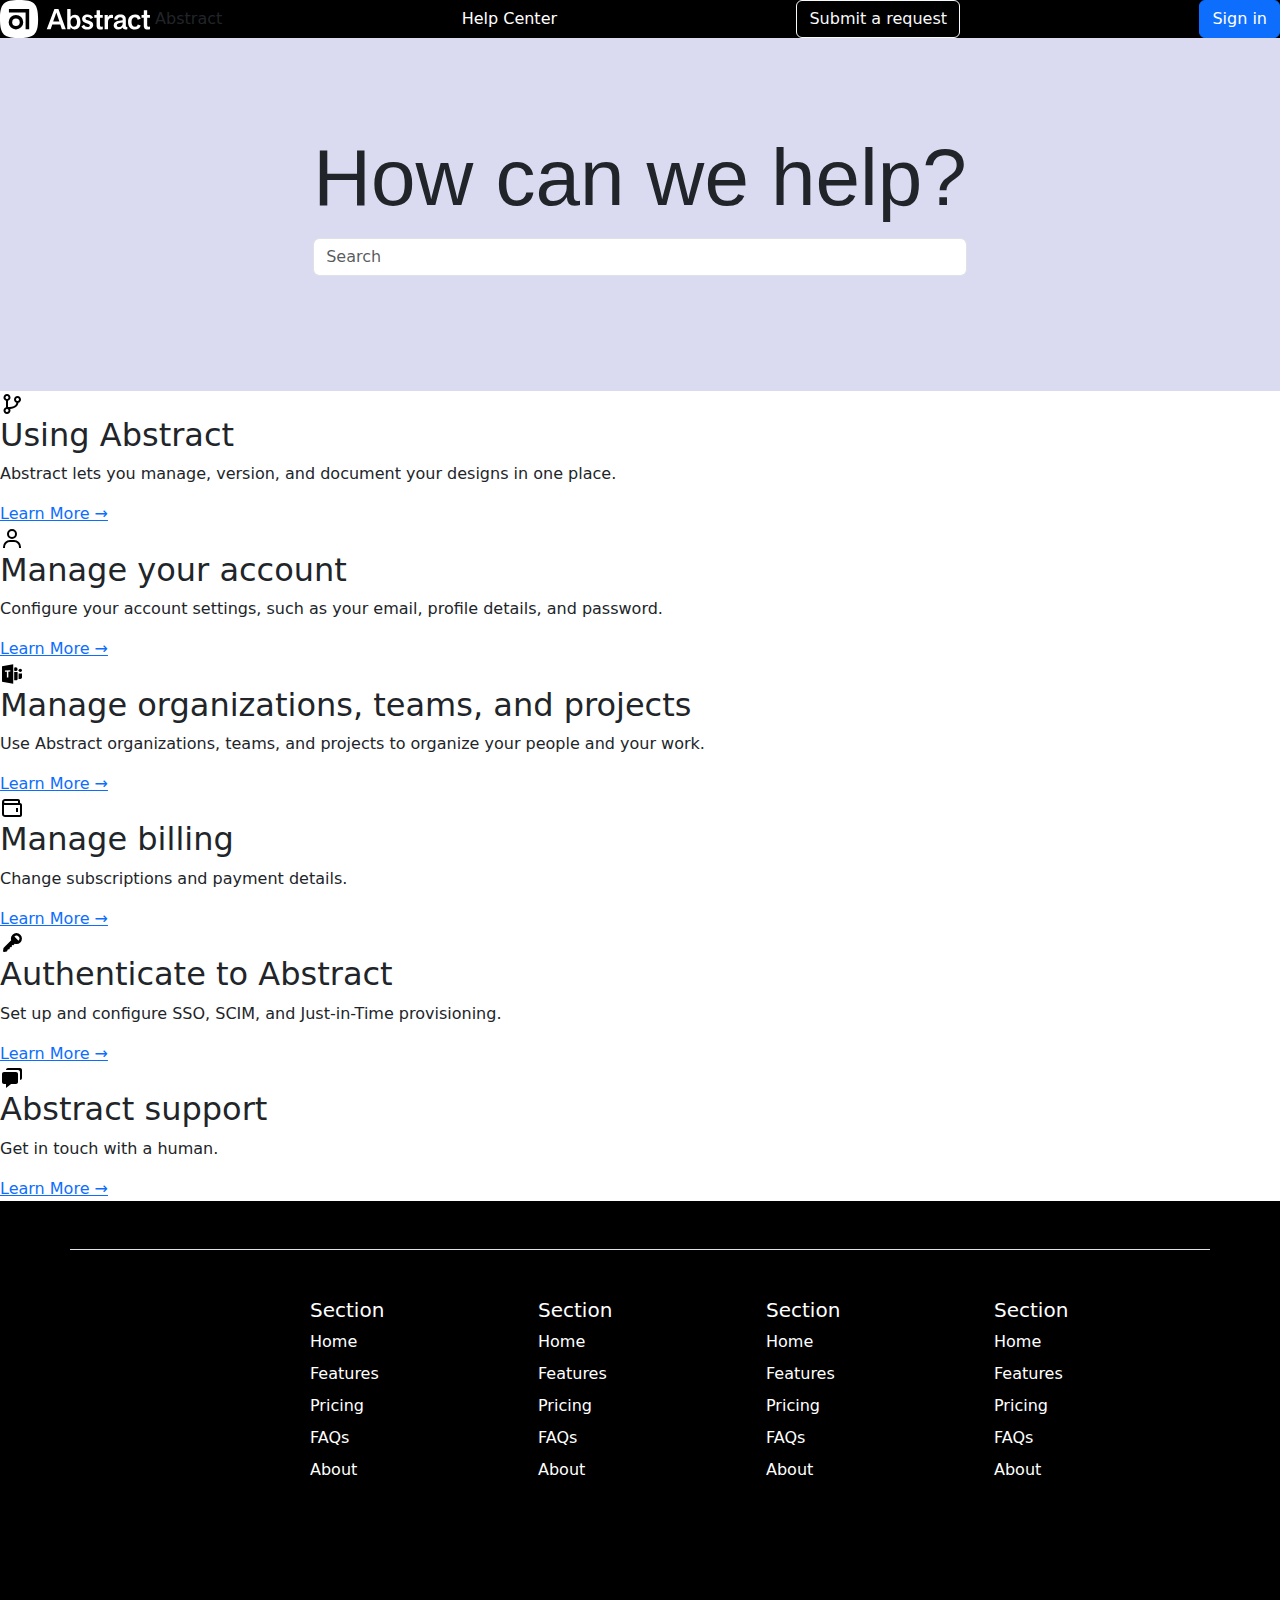
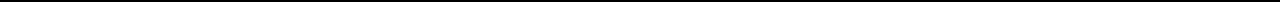
==== index.html @ 01552ceb "First commit" ====
<!DOCTYPE html>
<html lang="en">
  <head>
    <meta charset="UTF-8" />
    <meta name="viewport" content="width=device-width, initial-scale=1.0" />
    <title>02-Abstract</title>
    <link
      href="https://cdn.jsdelivr.net/npm/bootstrap@5.3.3/dist/css/bootstrap.min.css"
      rel="stylesheet"
      integrity="sha384-QWTKZyjpPEjISv5WaRU9OFeRpok6YctnYmDr5pNlyT2bRjXh0JMhjY6hW+ALEwIH"
      crossorigin="anonymous"
    />
    <link rel="stylesheet" href="./style.css" />
  </head>
  <body>
    <div class="row">
      <div class="container">
        <div class="my-nav">
          <div class="div-abstract-logo">
            <svg
              class="abstract-logo logo"
              xmlns="http://www.w3.org/2000/svg"
              viewBox="0 0 200 51"
              preserveAspectRatio="xMinYMid slice"
            >
              <g class="abstract-logo-mark" fill="#fff">
                <path
                  d="M25.41 0C5.08 0 0 5.08 0 25.41s5.08 25.41 25.41 25.41 25.41-5.08 25.41-25.41S45.74 0 25.41 0zm-4.17 39.31A9.73 9.73 0 1 1 31 29.58a9.75 9.75 0 0 1-9.76 9.73zm17.67-.4h-4.77V16.67H11.91v-4.76h27z"
                ></path>
                <circle cx="21.24" cy="29.58" r="4.96"></circle>
              </g>
              <g class="abstract-logo-wordmark" fill="#fff">
                <path
                  class="abstract-logo-letter-1"
                  d="M70.9 28.81c2.37-6.59 3.32-9.26 4.19-12 1.26 3.92 2.56 7.58 4.08 12zM72.54 12L62.33 38.91h5.22l2.17-6.29h10.63l2.13 6.29h5.26L77.91 12z"
                ></path>
                <path
                  class="abstract-logo-letter-2"
                  d="M98.43 35.56c-2.82 0-4.46-2.33-4.46-6.37 0-3.62 1.91-5.9 4.61-5.9 2.55 0 4.12 2.32 4.12 6.13 0 4-1.64 6.14-4.27 6.14m-4.34-13.07V12h-4.46v26.9h4.27v-2.47a6.31 6.31 0 0 0 5.63 2.86c4.69 0 7.81-3.66 7.81-9.87s-2.85-9.87-7.31-9.87a7.3 7.3 0 0 0-5.94 2.94z"
                ></path>
                <path
                  class="abstract-logo-letter-3"
                  d="M116.71 22.8a4.77 4.77 0 0 1 4.29 2.67l3.32-2.25a8.44 8.44 0 0 0-7.48-3.82c-4.69 0-7.36 2.75-7.36 5.73s1.87 4.61 4.81 5.53l2 .65c2.86.91 3.51 1.45 3.51 2.71s-1.07 2-3 2a5.34 5.34 0 0 1-4.84-3.09l-3.47 2.29a9.35 9.35 0 0 0 8.12 4.27c4.73 0 7.67-2.56 7.67-6.07 0-3-1.91-4.61-5.26-5.68l-2-.61c-2.44-.76-3-1.3-3-2.44s.92-1.87 2.82-1.87"
                ></path>
                <path
                  class="abstract-logo-letter-4"
                  d="M133.3 23.52h3.7V20h-3.7v-6.2h-4.44l-.08 6.2h-3v3.57h3v10.4a5.92 5.92 0 0 0 1.07 4c.77.92 2 1.38 3.9 1.38a13.24 13.24 0 0 0 3.32-.43v-3.59a5.51 5.51 0 0 1-1.83.35c-1.38 0-1.94-.69-1.94-2.64z"
                ></path>
                <path
                  class="abstract-logo-letter-5"
                  d="M143.77 20h-4.27v19h4.5v-8.88a7.63 7.63 0 0 1 1-4.36 4.43 4.43 0 0 1 4-1.89 6.15 6.15 0 0 1 1.64.25V20a5.3 5.3 0 0 0-1.64-.3 5.44 5.44 0 0 0-5.26 3.18z"
                ></path>
                <path
                  class="abstract-logo-letter-6"
                  d="M163.54 30.93a5.57 5.57 0 0 1-.84 3 4.61 4.61 0 0 1-4 2c-2 0-2.9-1-2.9-2.4a2.34 2.34 0 0 1 1.64-2.33 18.72 18.72 0 0 1 6.07-1.15zm4.25-4c0-3-.4-4.54-1.58-5.65s-3.09-1.83-5.69-1.83c-4.85 0-7.91 2.29-8.21 6.42l4.28.38c.23-2.1 1.26-3.29 3.59-3.29a3.65 3.65 0 0 1 2.63.81 3 3 0 0 1 .73 2.29v1c-3 .19-6.68.72-8.55 1.56a5.25 5.25 0 0 0-3.48 5.08c0 3.4 2.45 5.57 5.92 5.57a7.63 7.63 0 0 0 6.22-2.71c.41 1.9 1.75 2.61 4.14 2.61a6.21 6.21 0 0 0 2-.31V36c-1.73.31-2-.7-2-2.18z"
                ></path>
                <path
                  class="abstract-logo-letter-7"
                  d="M175.35 29.31c0-4.23 2-6.17 4.57-6.17 1.8 0 3.17.84 3.7 3.35l4-1.37A7.33 7.33 0 0 0 180 19.4c-5.69 0-9.27 3.78-9.27 10s3.51 10.06 9 10.06c4.31 0 6.83-2.28 7.93-5.45l-4-1.37a3.51 3.51 0 0 1-3.7 3.09c-2.86-.01-4.61-2.22-4.61-6.42z"
                ></path>
                <path
                  class="abstract-logo-letter-8"
                  d="M196.23 23.52h3.67V20h-3.67v-6.2h-4.44l-.08 6.2h-3v3.57h3v10.4a5.92 5.92 0 0 0 1.07 4c.77.92 2 1.38 3.9 1.38a13.24 13.24 0 0 0 3.32-.43v-3.59a5.51 5.51 0 0 1-1.83.35c-1.38 0-1.94-.69-1.94-2.64z"
                ></path>
              </g>
            </svg>
            Abstract
          </div>
          <div class="help-logo">
            <a href="#">Help Center</a>
          </div>
          <div class="submit">
            <button type="button" class="btn btn-outline-light">
              Submit a request
            </button>
          </div>
          <div class="sign-in">
            <button type="button" class="btn btn-primary">Sign in</button>
          </div>
        </div>
      </div>
      <div class="header">
        <div class="search-header">How can we help?</div>
        <div class="search-box">
          <input
            class="form-control me-2"
            type="search"
            placeholder="Search"
            aria-label="Search"
          />
        </div>
      </div>
      <div class="content">
        <div class="">
          <svg
            xmlns="http://www.w3.org/2000/svg"
            width="24"
            height="24"
            viewBox="0 0 24 24"
            style="fill: rgba(0, 0, 0, 1); transform: ; msfilter: "
          >
            <path
              d="M17.5 4C15.57 4 14 5.57 14 7.5c0 1.554 1.025 2.859 2.43 3.315-.146.932-.547 1.7-1.23 2.323-1.946 1.773-5.527 1.935-7.2 1.907V8.837c1.44-.434 2.5-1.757 2.5-3.337C10.5 3.57 8.93 2 7 2S3.5 3.57 3.5 5.5c0 1.58 1.06 2.903 2.5 3.337v6.326c-1.44.434-2.5 1.757-2.5 3.337C3.5 20.43 5.07 22 7 22s3.5-1.57 3.5-3.5c0-.551-.14-1.065-.367-1.529 2.06-.186 4.657-.757 6.409-2.35 1.097-.997 1.731-2.264 1.904-3.768C19.915 10.438 21 9.1 21 7.5 21 5.57 19.43 4 17.5 4zm-12 1.5C5.5 4.673 6.173 4 7 4s1.5.673 1.5 1.5S7.827 7 7 7s-1.5-.673-1.5-1.5zM7 20c-.827 0-1.5-.673-1.5-1.5a1.5 1.5 0 0 1 1.482-1.498l.13.01A1.495 1.495 0 0 1 7 20zM17.5 9c-.827 0-1.5-.673-1.5-1.5S16.673 6 17.5 6s1.5.673 1.5 1.5S18.327 9 17.5 9z"
            ></path>
          </svg>
          <h2>Using Abstract</h2>
          <p>
            Abstract lets you manage, version, and document your designs in one
            place.
          </p>
          <a href="#">Learn More →</a>
        </div>
        <div class="">
          <svg
            xmlns="http://www.w3.org/2000/svg"
            width="24"
            height="24"
            viewBox="0 0 24 24"
            style="fill: rgba(0, 0, 0, 1); transform: ; msfilter: "
          >
            <path
              d="M12 2a5 5 0 1 0 5 5 5 5 0 0 0-5-5zm0 8a3 3 0 1 1 3-3 3 3 0 0 1-3 3zm9 11v-1a7 7 0 0 0-7-7h-4a7 7 0 0 0-7 7v1h2v-1a5 5 0 0 1 5-5h4a5 5 0 0 1 5 5v1z"
            ></path>
          </svg>
          <h2>Manage your account</h2>
          <p>
            Configure your account settings, such as your email, profile
            details, and password.
          </p>
          <a href="#">Learn More →</a>
        </div>
        <div class="">
          <svg
            xmlns="http://www.w3.org/2000/svg"
            width="24"
            height="24"
            viewBox="0 0 24 24"
            style="fill: rgba(0, 0, 0, 1); transform: ; msfilter: "
          >
            <circle cx="20.288" cy="8.344" r="1.707"></circle>
            <path
              d="M18.581 11.513h3.413v3.656c0 .942-.765 1.706-1.707 1.706h-1.706v-5.362zM2.006 4.2v15.6l11.213 1.979V2.221L2.006 4.2zm8.288 5.411-1.95.049v5.752H6.881V9.757l-1.949.098V8.539l5.362-.292v1.364zm3.899.439v8.288h1.95c.808 0 1.463-.655 1.463-1.462V10.05h-3.413zm1.463-4.875c-.586 0-1.105.264-1.463.673v2.555c.357.409.877.673 1.463.673a1.95 1.95 0 0 0 0-3.901z"
            ></path>
          </svg>
          <h2>Manage organizations, teams, and projects</h2>
          <p>
            Use Abstract organizations, teams, and projects to organize your
            people and your work.
          </p>
          <a href="#">Learn More →</a>
        </div>
        <div class="">
          <svg
            xmlns="http://www.w3.org/2000/svg"
            width="24"
            height="24"
            viewBox="0 0 24 24"
            style="fill: rgba(0, 0, 0, 1); transform: ; msfilter: "
          >
            <path d="M16 12h2v4h-2z"></path>
            <path
              d="M20 7V5c0-1.103-.897-2-2-2H5C3.346 3 2 4.346 2 6v12c0 2.201 1.794 3 3 3h15c1.103 0 2-.897 2-2V9c0-1.103-.897-2-2-2zM5 5h13v2H5a1.001 1.001 0 0 1 0-2zm15 14H5.012C4.55 18.988 4 18.805 4 18V8.815c.314.113.647.185 1 .185h15v10z"
            ></path>
          </svg>
          <h2>Manage billing</h2>
          <p>Change subscriptions and payment details.</p>
          <a href="#">Learn More →</a>
        </div>
        <div class="">
          <svg
            xmlns="http://www.w3.org/2000/svg"
            width="24"
            height="24"
            viewBox="0 0 24 24"
            style="fill: rgba(0, 0, 0, 1); transform: ; msfilter: "
          >
            <path
              d="M3.433 17.325 3.079 19.8a1 1 0 0 0 1.131 1.131l2.475-.354C7.06 20.524 8 18 8 18s.472.405.665.466c.412.13.813-.274.948-.684L10 16.01s.577.292.786.335c.266.055.524-.109.707-.293a.988.988 0 0 0 .241-.391L12 14.01s.675.187.906.214c.263.03.519-.104.707-.293l1.138-1.137a5.502 5.502 0 0 0 5.581-1.338 5.507 5.507 0 0 0 0-7.778 5.507 5.507 0 0 0-7.778 0 5.5 5.5 0 0 0-1.338 5.581l-7.501 7.5a.994.994 0 0 0-.282.566zM18.504 5.506a2.919 2.919 0 0 1 0 4.122l-4.122-4.122a2.919 2.919 0 0 1 4.122 0z"
            ></path>
          </svg>
          <h2>Authenticate to Abstract</h2>
          <p>Set up and configure SSO, SCIM, and Just-in-Time provisioning.</p>
          <a href="#">Learn More →</a>
        </div>
        <div class="">
          <svg
            xmlns="http://www.w3.org/2000/svg"
            width="24"
            height="24"
            viewBox="0 0 24 24"
            style="fill: rgba(0, 0, 0, 1); transform: ; msfilter: "
          >
            <path
              d="M4 18h2v4.081L11.101 18H16c1.103 0 2-.897 2-2V8c0-1.103-.897-2-2-2H4c-1.103 0-2 .897-2 2v8c0 1.103.897 2 2 2z"
            ></path>
            <path
              d="M20 2H8c-1.103 0-2 .897-2 2h12c1.103 0 2 .897 2 2v8c1.103 0 2-.897 2-2V4c0-1.103-.897-2-2-2z"
            ></path>
          </svg>
          <h2>Abstract support</h2>
          <p>Get in touch with a human.</p>
          <a href="#">Learn More →</a>
        </div>
      </div>
      <div class="footer">
        <div class="container">
          <footer
            class="row row-cols-1 row-cols-sm-2 row-cols-md-5 py-5 my-5 border-top"
          >
            <!-- <div class="col mb-3">
              <a
                href="/"
                class="d-flex align-items-center mb-3 link-body-emphasis text-decoration-none"
              >
                <svg class="bi me-2" width="40" height="32">
                  <use xlink:href="#bootstrap"></use>
                </svg>
              </a>
              <p class="text-body-secondary">© 2024</p>
            </div> -->

            <div class="col mb-3"></div>

            <div class="col mb-3">
              <h5>Section</h5>
              <ul class="nav flex-column">
                <li class="nav-item mb-2">
                  <a href="#" class="nav-link p-0 text-body-secondary">Home</a>
                </li>
                <li class="nav-item mb-2">
                  <a href="#" class="nav-link p-0 text-body-secondary"
                    >Features</a
                  >
                </li>
                <li class="nav-item mb-2">
                  <a href="#" class="nav-link p-0 text-body-secondary"
                    >Pricing</a
                  >
                </li>
                <li class="nav-item mb-2">
                  <a href="#" class="nav-link p-0 text-body-secondary">FAQs</a>
                </li>
                <li class="nav-item mb-2">
                  <a href="#" class="nav-link p-0 text-body-secondary">About</a>
                </li>
              </ul>
            </div>

            <div class="col mb-3">
              <h5>Section</h5>
              <ul class="nav flex-column">
                <li class="nav-item mb-2">
                  <a href="#" class="nav-link p-0 text-body-secondary">Home</a>
                </li>
                <li class="nav-item mb-2">
                  <a href="#" class="nav-link p-0 text-body-secondary"
                    >Features</a
                  >
                </li>
                <li class="nav-item mb-2">
                  <a href="#" class="nav-link p-0 text-body-secondary"
                    >Pricing</a
                  >
                </li>
                <li class="nav-item mb-2">
                  <a href="#" class="nav-link p-0 text-body-secondary">FAQs</a>
                </li>
                <li class="nav-item mb-2">
                  <a href="#" class="nav-link p-0 text-body-secondary">About</a>
                </li>
              </ul>
            </div>

            <div class="col mb-3">
              <h5>Section</h5>
              <ul class="nav flex-column">
                <li class="nav-item mb-2">
                  <a href="#" class="nav-link p-0 text-body-secondary">Home</a>
                </li>
                <li class="nav-item mb-2">
                  <a href="#" class="nav-link p-0 text-body-secondary"
                    >Features</a
                  >
                </li>
                <li class="nav-item mb-2">
                  <a href="#" class="nav-link p-0 text-body-secondary"
                    >Pricing</a
                  >
                </li>
                <li class="nav-item mb-2">
                  <a href="#" class="nav-link p-0 text-body-secondary">FAQs</a>
                </li>
                <li class="nav-item mb-2">
                  <a href="#" class="nav-link p-0 text-body-secondary">About</a>
                </li>
              </ul>
            </div>

            <div class="col mb-3">
              <h5>Section</h5>
              <ul class="nav flex-column">
                <li class="nav-item mb-2">
                  <a href="#" class="nav-link p-0 text-body-secondary">Home</a>
                </li>
                <li class="nav-item mb-2">
                  <a href="#" class="nav-link p-0 text-body-secondary"
                    >Features</a
                  >
                </li>
                <li class="nav-item mb-2">
                  <a href="#" class="nav-link p-0 text-body-secondary"
                    >Pricing</a
                  >
                </li>
                <li class="nav-item mb-2">
                  <a href="#" class="nav-link p-0 text-body-secondary">FAQs</a>
                </li>
                <li class="nav-item mb-2">
                  <a href="#" class="nav-link p-0 text-body-secondary">About</a>
                </li>
              </ul>
            </div>
          </footer>
        </div>
      </div>
    </div>
    <script
      src="https://cdn.jsdelivr.net/npm/bootstrap@5.3.3/dist/js/bootstrap.bundle.min.js"
      integrity="sha384-YvpcrYf0tY3lHB60NNkmXc5s9fDVZLESaAA55NDzOxhy9GkcIdslK1eN7N6jIeHz"
      crossorigin="anonymous"
    ></script>
  </body>
</html>
---- style.css ----
* {
  margin: 0;
  padding: 0;
}

.my-nav {
  background-color: black;
  display: flex;
  justify-content: space-between;
  align-items: center;
}

.help-logo > a {
  color: white;
  text-decoration: none;
}
.abstract-logo {
  width: 150px;
}

.header {
  background-color: #dadbf1;
  padding-top: 80px;
  padding-bottom: 115px;
  display: grid;
  justify-content: center;
  align-items: center;
}

.search-header {
  font-family: "GT America Standard", sans-serif;
  font-size: 80px;
  font-weight: 400;
  text-align: center;
}

.footer {
  background-color: black;
  color: white;
}

.text-body-secondary {
  color: white !important;
}
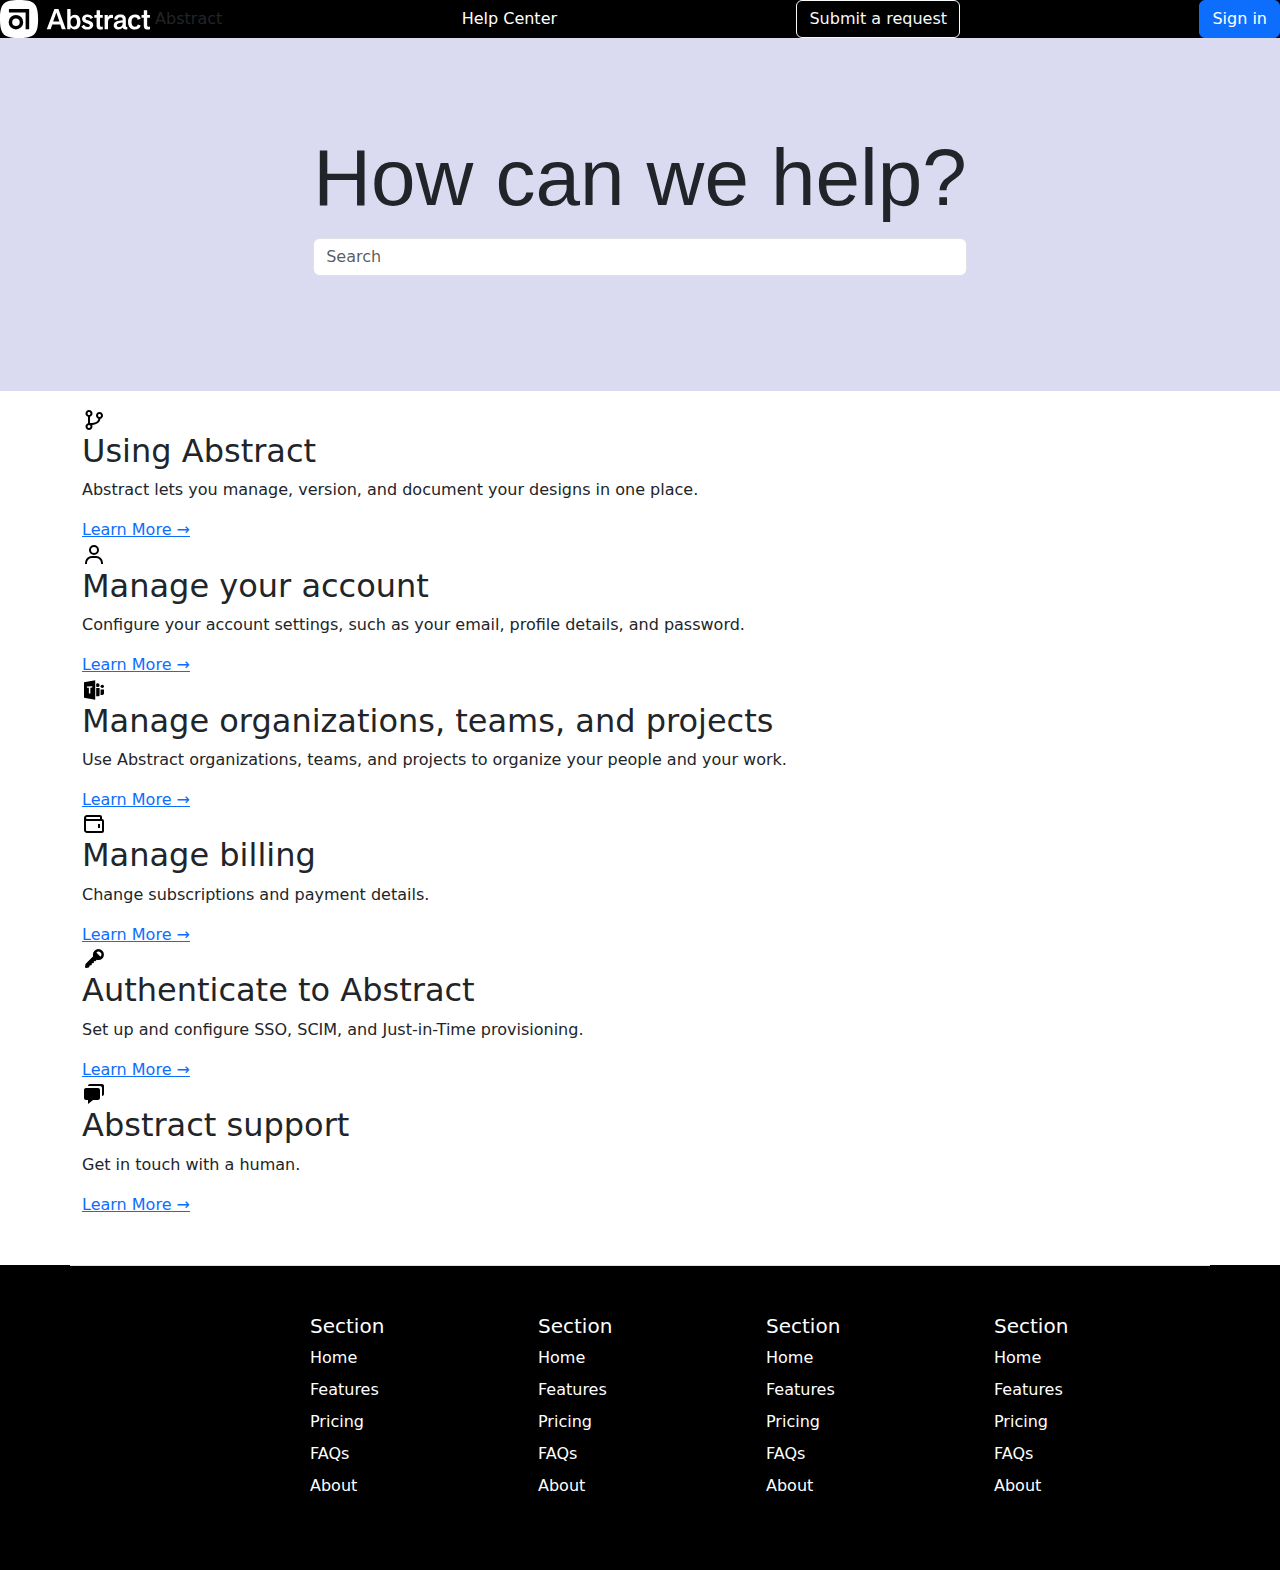
==== commit 9f8cda1e: "add comment and edit file" ====
--- a/index.html
+++ b/index.html
@@ -14,82 +14,85 @@
   </head>
   <body>
     <div class="row">
-      <div class="container">
-        <div class="my-nav">
-          <div class="div-abstract-logo">
-            <svg
-              class="abstract-logo logo"
-              xmlns="http://www.w3.org/2000/svg"
-              viewBox="0 0 200 51"
-              preserveAspectRatio="xMinYMid slice"
-            >
-              <g class="abstract-logo-mark" fill="#fff">
-                <path
-                  d="M25.41 0C5.08 0 0 5.08 0 25.41s5.08 25.41 25.41 25.41 25.41-5.08 25.41-25.41S45.74 0 25.41 0zm-4.17 39.31A9.73 9.73 0 1 1 31 29.58a9.75 9.75 0 0 1-9.76 9.73zm17.67-.4h-4.77V16.67H11.91v-4.76h27z"
-                ></path>
-                <circle cx="21.24" cy="29.58" r="4.96"></circle>
-              </g>
-              <g class="abstract-logo-wordmark" fill="#fff">
-                <path
-                  class="abstract-logo-letter-1"
-                  d="M70.9 28.81c2.37-6.59 3.32-9.26 4.19-12 1.26 3.92 2.56 7.58 4.08 12zM72.54 12L62.33 38.91h5.22l2.17-6.29h10.63l2.13 6.29h5.26L77.91 12z"
-                ></path>
-                <path
-                  class="abstract-logo-letter-2"
-                  d="M98.43 35.56c-2.82 0-4.46-2.33-4.46-6.37 0-3.62 1.91-5.9 4.61-5.9 2.55 0 4.12 2.32 4.12 6.13 0 4-1.64 6.14-4.27 6.14m-4.34-13.07V12h-4.46v26.9h4.27v-2.47a6.31 6.31 0 0 0 5.63 2.86c4.69 0 7.81-3.66 7.81-9.87s-2.85-9.87-7.31-9.87a7.3 7.3 0 0 0-5.94 2.94z"
-                ></path>
-                <path
-                  class="abstract-logo-letter-3"
-                  d="M116.71 22.8a4.77 4.77 0 0 1 4.29 2.67l3.32-2.25a8.44 8.44 0 0 0-7.48-3.82c-4.69 0-7.36 2.75-7.36 5.73s1.87 4.61 4.81 5.53l2 .65c2.86.91 3.51 1.45 3.51 2.71s-1.07 2-3 2a5.34 5.34 0 0 1-4.84-3.09l-3.47 2.29a9.35 9.35 0 0 0 8.12 4.27c4.73 0 7.67-2.56 7.67-6.07 0-3-1.91-4.61-5.26-5.68l-2-.61c-2.44-.76-3-1.3-3-2.44s.92-1.87 2.82-1.87"
-                ></path>
-                <path
-                  class="abstract-logo-letter-4"
-                  d="M133.3 23.52h3.7V20h-3.7v-6.2h-4.44l-.08 6.2h-3v3.57h3v10.4a5.92 5.92 0 0 0 1.07 4c.77.92 2 1.38 3.9 1.38a13.24 13.24 0 0 0 3.32-.43v-3.59a5.51 5.51 0 0 1-1.83.35c-1.38 0-1.94-.69-1.94-2.64z"
-                ></path>
-                <path
-                  class="abstract-logo-letter-5"
-                  d="M143.77 20h-4.27v19h4.5v-8.88a7.63 7.63 0 0 1 1-4.36 4.43 4.43 0 0 1 4-1.89 6.15 6.15 0 0 1 1.64.25V20a5.3 5.3 0 0 0-1.64-.3 5.44 5.44 0 0 0-5.26 3.18z"
-                ></path>
-                <path
-                  class="abstract-logo-letter-6"
-                  d="M163.54 30.93a5.57 5.57 0 0 1-.84 3 4.61 4.61 0 0 1-4 2c-2 0-2.9-1-2.9-2.4a2.34 2.34 0 0 1 1.64-2.33 18.72 18.72 0 0 1 6.07-1.15zm4.25-4c0-3-.4-4.54-1.58-5.65s-3.09-1.83-5.69-1.83c-4.85 0-7.91 2.29-8.21 6.42l4.28.38c.23-2.1 1.26-3.29 3.59-3.29a3.65 3.65 0 0 1 2.63.81 3 3 0 0 1 .73 2.29v1c-3 .19-6.68.72-8.55 1.56a5.25 5.25 0 0 0-3.48 5.08c0 3.4 2.45 5.57 5.92 5.57a7.63 7.63 0 0 0 6.22-2.71c.41 1.9 1.75 2.61 4.14 2.61a6.21 6.21 0 0 0 2-.31V36c-1.73.31-2-.7-2-2.18z"
-                ></path>
-                <path
-                  class="abstract-logo-letter-7"
-                  d="M175.35 29.31c0-4.23 2-6.17 4.57-6.17 1.8 0 3.17.84 3.7 3.35l4-1.37A7.33 7.33 0 0 0 180 19.4c-5.69 0-9.27 3.78-9.27 10s3.51 10.06 9 10.06c4.31 0 6.83-2.28 7.93-5.45l-4-1.37a3.51 3.51 0 0 1-3.7 3.09c-2.86-.01-4.61-2.22-4.61-6.42z"
-                ></path>
-                <path
-                  class="abstract-logo-letter-8"
-                  d="M196.23 23.52h3.67V20h-3.67v-6.2h-4.44l-.08 6.2h-3v3.57h3v10.4a5.92 5.92 0 0 0 1.07 4c.77.92 2 1.38 3.9 1.38a13.24 13.24 0 0 0 3.32-.43v-3.59a5.51 5.51 0 0 1-1.83.35c-1.38 0-1.94-.69-1.94-2.64z"
-                ></path>
-              </g>
-            </svg>
-            Abstract
-          </div>
-          <div class="help-logo">
-            <a href="#">Help Center</a>
-          </div>
-          <div class="submit">
-            <button type="button" class="btn btn-outline-light">
-              Submit a request
-            </button>
-          </div>
-          <div class="sign-in">
-            <button type="button" class="btn btn-primary">Sign in</button>
-          </div>
+      <!-- Navbar -->
+      <div class="my-nav">
+        <div class="div-abstract-logo">
+          <svg
+            class="abstract-logo logo"
+            xmlns="http://www.w3.org/2000/svg"
+            viewBox="0 0 200 51"
+            preserveAspectRatio="xMinYMid slice"
+          >
+            <g class="abstract-logo-mark" fill="#fff">
+              <path
+                d="M25.41 0C5.08 0 0 5.08 0 25.41s5.08 25.41 25.41 25.41 25.41-5.08 25.41-25.41S45.74 0 25.41 0zm-4.17 39.31A9.73 9.73 0 1 1 31 29.58a9.75 9.75 0 0 1-9.76 9.73zm17.67-.4h-4.77V16.67H11.91v-4.76h27z"
+              ></path>
+              <circle cx="21.24" cy="29.58" r="4.96"></circle>
+            </g>
+            <g class="abstract-logo-wordmark" fill="#fff">
+              <path
+                class="abstract-logo-letter-1"
+                d="M70.9 28.81c2.37-6.59 3.32-9.26 4.19-12 1.26 3.92 2.56 7.58 4.08 12zM72.54 12L62.33 38.91h5.22l2.17-6.29h10.63l2.13 6.29h5.26L77.91 12z"
+              ></path>
+              <path
+                class="abstract-logo-letter-2"
+                d="M98.43 35.56c-2.82 0-4.46-2.33-4.46-6.37 0-3.62 1.91-5.9 4.61-5.9 2.55 0 4.12 2.32 4.12 6.13 0 4-1.64 6.14-4.27 6.14m-4.34-13.07V12h-4.46v26.9h4.27v-2.47a6.31 6.31 0 0 0 5.63 2.86c4.69 0 7.81-3.66 7.81-9.87s-2.85-9.87-7.31-9.87a7.3 7.3 0 0 0-5.94 2.94z"
+              ></path>
+              <path
+                class="abstract-logo-letter-3"
+                d="M116.71 22.8a4.77 4.77 0 0 1 4.29 2.67l3.32-2.25a8.44 8.44 0 0 0-7.48-3.82c-4.69 0-7.36 2.75-7.36 5.73s1.87 4.61 4.81 5.53l2 .65c2.86.91 3.51 1.45 3.51 2.71s-1.07 2-3 2a5.34 5.34 0 0 1-4.84-3.09l-3.47 2.29a9.35 9.35 0 0 0 8.12 4.27c4.73 0 7.67-2.56 7.67-6.07 0-3-1.91-4.61-5.26-5.68l-2-.61c-2.44-.76-3-1.3-3-2.44s.92-1.87 2.82-1.87"
+              ></path>
+              <path
+                class="abstract-logo-letter-4"
+                d="M133.3 23.52h3.7V20h-3.7v-6.2h-4.44l-.08 6.2h-3v3.57h3v10.4a5.92 5.92 0 0 0 1.07 4c.77.92 2 1.38 3.9 1.38a13.24 13.24 0 0 0 3.32-.43v-3.59a5.51 5.51 0 0 1-1.83.35c-1.38 0-1.94-.69-1.94-2.64z"
+              ></path>
+              <path
+                class="abstract-logo-letter-5"
+                d="M143.77 20h-4.27v19h4.5v-8.88a7.63 7.63 0 0 1 1-4.36 4.43 4.43 0 0 1 4-1.89 6.15 6.15 0 0 1 1.64.25V20a5.3 5.3 0 0 0-1.64-.3 5.44 5.44 0 0 0-5.26 3.18z"
+              ></path>
+              <path
+                class="abstract-logo-letter-6"
+                d="M163.54 30.93a5.57 5.57 0 0 1-.84 3 4.61 4.61 0 0 1-4 2c-2 0-2.9-1-2.9-2.4a2.34 2.34 0 0 1 1.64-2.33 18.72 18.72 0 0 1 6.07-1.15zm4.25-4c0-3-.4-4.54-1.58-5.65s-3.09-1.83-5.69-1.83c-4.85 0-7.91 2.29-8.21 6.42l4.28.38c.23-2.1 1.26-3.29 3.59-3.29a3.65 3.65 0 0 1 2.63.81 3 3 0 0 1 .73 2.29v1c-3 .19-6.68.72-8.55 1.56a5.25 5.25 0 0 0-3.48 5.08c0 3.4 2.45 5.57 5.92 5.57a7.63 7.63 0 0 0 6.22-2.71c.41 1.9 1.75 2.61 4.14 2.61a6.21 6.21 0 0 0 2-.31V36c-1.73.31-2-.7-2-2.18z"
+              ></path>
+              <path
+                class="abstract-logo-letter-7"
+                d="M175.35 29.31c0-4.23 2-6.17 4.57-6.17 1.8 0 3.17.84 3.7 3.35l4-1.37A7.33 7.33 0 0 0 180 19.4c-5.69 0-9.27 3.78-9.27 10s3.51 10.06 9 10.06c4.31 0 6.83-2.28 7.93-5.45l-4-1.37a3.51 3.51 0 0 1-3.7 3.09c-2.86-.01-4.61-2.22-4.61-6.42z"
+              ></path>
+              <path
+                class="abstract-logo-letter-8"
+                d="M196.23 23.52h3.67V20h-3.67v-6.2h-4.44l-.08 6.2h-3v3.57h3v10.4a5.92 5.92 0 0 0 1.07 4c.77.92 2 1.38 3.9 1.38a13.24 13.24 0 0 0 3.32-.43v-3.59a5.51 5.51 0 0 1-1.83.35c-1.38 0-1.94-.69-1.94-2.64z"
+              ></path>
+            </g>
+          </svg>
+          Abstract
+        </div>
+        <div class="help-logo">
+          <a href="#">Help Center</a>
+        </div>
+        <div class="submit">
+          <button type="button" class="btn btn-outline-light">
+            Submit a request
+          </button>
+        </div>
+        <div class="sign-in">
+          <button type="button" class="btn btn-primary">Sign in</button>
         </div>
       </div>
-      <div class="header">
-        <div class="search-header">How can we help?</div>
-        <div class="search-box">
-          <input
-            class="form-control me-2"
-            type="search"
-            placeholder="Search"
-            aria-label="Search"
-          />
-        </div>
+    </div>
+    <!-- Header -->
+    <div class="header">
+      <div class="search-header">How can we help?</div>
+      <div class="search-box">
+        <input
+          class="form-control me-2"
+          type="search"
+          placeholder="Search"
+          aria-label="Search"
+        />
       </div>
+    </div>
+    <div class="container my-lg-3">
+      <!-- Content -->
       <div class="content">
         <div class="">
           <svg
@@ -202,12 +205,14 @@
           <a href="#">Learn More →</a>
         </div>
       </div>
-      <div class="footer">
-        <div class="container">
-          <footer
-            class="row row-cols-1 row-cols-sm-2 row-cols-md-5 py-5 my-5 border-top"
-          >
-            <!-- <div class="col mb-3">
+    </div>
+    <!-- Footer -->
+    <div class="footer">
+      <div class="container">
+        <footer
+          class="row row-cols-1 row-cols-sm-2 row-cols-md-5 py-5 mt-5 border-top"
+        >
+          <!-- <div class="col mb-3">
               <a
                 href="/"
                 class="d-flex align-items-center mb-3 link-body-emphasis text-decoration-none"
@@ -219,111 +224,103 @@
               <p class="text-body-secondary">© 2024</p>
             </div> -->
 
-            <div class="col mb-3"></div>
-
-            <div class="col mb-3">
-              <h5>Section</h5>
-              <ul class="nav flex-column">
-                <li class="nav-item mb-2">
-                  <a href="#" class="nav-link p-0 text-body-secondary">Home</a>
-                </li>
-                <li class="nav-item mb-2">
-                  <a href="#" class="nav-link p-0 text-body-secondary"
-                    >Features</a
-                  >
-                </li>
-                <li class="nav-item mb-2">
-                  <a href="#" class="nav-link p-0 text-body-secondary"
-                    >Pricing</a
-                  >
-                </li>
-                <li class="nav-item mb-2">
-                  <a href="#" class="nav-link p-0 text-body-secondary">FAQs</a>
-                </li>
-                <li class="nav-item mb-2">
-                  <a href="#" class="nav-link p-0 text-body-secondary">About</a>
-                </li>
-              </ul>
-            </div>
-
-            <div class="col mb-3">
-              <h5>Section</h5>
-              <ul class="nav flex-column">
-                <li class="nav-item mb-2">
-                  <a href="#" class="nav-link p-0 text-body-secondary">Home</a>
-                </li>
-                <li class="nav-item mb-2">
-                  <a href="#" class="nav-link p-0 text-body-secondary"
-                    >Features</a
-                  >
-                </li>
-                <li class="nav-item mb-2">
-                  <a href="#" class="nav-link p-0 text-body-secondary"
-                    >Pricing</a
-                  >
-                </li>
-                <li class="nav-item mb-2">
-                  <a href="#" class="nav-link p-0 text-body-secondary">FAQs</a>
-                </li>
-                <li class="nav-item mb-2">
-                  <a href="#" class="nav-link p-0 text-body-secondary">About</a>
-                </li>
-              </ul>
-            </div>
-
-            <div class="col mb-3">
-              <h5>Section</h5>
-              <ul class="nav flex-column">
-                <li class="nav-item mb-2">
-                  <a href="#" class="nav-link p-0 text-body-secondary">Home</a>
-                </li>
-                <li class="nav-item mb-2">
-                  <a href="#" class="nav-link p-0 text-body-secondary"
-                    >Features</a
-                  >
-                </li>
-                <li class="nav-item mb-2">
-                  <a href="#" class="nav-link p-0 text-body-secondary"
-                    >Pricing</a
-                  >
-                </li>
-                <li class="nav-item mb-2">
-                  <a href="#" class="nav-link p-0 text-body-secondary">FAQs</a>
-                </li>
-                <li class="nav-item mb-2">
-                  <a href="#" class="nav-link p-0 text-body-secondary">About</a>
-                </li>
-              </ul>
-            </div>
-
-            <div class="col mb-3">
-              <h5>Section</h5>
-              <ul class="nav flex-column">
-                <li class="nav-item mb-2">
-                  <a href="#" class="nav-link p-0 text-body-secondary">Home</a>
-                </li>
-                <li class="nav-item mb-2">
-                  <a href="#" class="nav-link p-0 text-body-secondary"
-                    >Features</a
-                  >
-                </li>
-                <li class="nav-item mb-2">
-                  <a href="#" class="nav-link p-0 text-body-secondary"
-                    >Pricing</a
-                  >
-                </li>
-                <li class="nav-item mb-2">
-                  <a href="#" class="nav-link p-0 text-body-secondary">FAQs</a>
-                </li>
-                <li class="nav-item mb-2">
-                  <a href="#" class="nav-link p-0 text-body-secondary">About</a>
-                </li>
-              </ul>
-            </div>
-          </footer>
-        </div>
+          <div class="col mb-3"></div>
+
+          <div class="col mb-3">
+            <h5>Section</h5>
+            <ul class="nav flex-column">
+              <li class="nav-item mb-2">
+                <a href="#" class="nav-link p-0 text-body-secondary">Home</a>
+              </li>
+              <li class="nav-item mb-2">
+                <a href="#" class="nav-link p-0 text-body-secondary"
+                  >Features</a
+                >
+              </li>
+              <li class="nav-item mb-2">
+                <a href="#" class="nav-link p-0 text-body-secondary">Pricing</a>
+              </li>
+              <li class="nav-item mb-2">
+                <a href="#" class="nav-link p-0 text-body-secondary">FAQs</a>
+              </li>
+              <li class="nav-item mb-2">
+                <a href="#" class="nav-link p-0 text-body-secondary">About</a>
+              </li>
+            </ul>
+          </div>
+
+          <div class="col mb-3">
+            <h5>Section</h5>
+            <ul class="nav flex-column">
+              <li class="nav-item mb-2">
+                <a href="#" class="nav-link p-0 text-body-secondary">Home</a>
+              </li>
+              <li class="nav-item mb-2">
+                <a href="#" class="nav-link p-0 text-body-secondary"
+                  >Features</a
+                >
+              </li>
+              <li class="nav-item mb-2">
+                <a href="#" class="nav-link p-0 text-body-secondary">Pricing</a>
+              </li>
+              <li class="nav-item mb-2">
+                <a href="#" class="nav-link p-0 text-body-secondary">FAQs</a>
+              </li>
+              <li class="nav-item mb-2">
+                <a href="#" class="nav-link p-0 text-body-secondary">About</a>
+              </li>
+            </ul>
+          </div>
+
+          <div class="col mb-3">
+            <h5>Section</h5>
+            <ul class="nav flex-column">
+              <li class="nav-item mb-2">
+                <a href="#" class="nav-link p-0 text-body-secondary">Home</a>
+              </li>
+              <li class="nav-item mb-2">
+                <a href="#" class="nav-link p-0 text-body-secondary"
+                  >Features</a
+                >
+              </li>
+              <li class="nav-item mb-2">
+                <a href="#" class="nav-link p-0 text-body-secondary">Pricing</a>
+              </li>
+              <li class="nav-item mb-2">
+                <a href="#" class="nav-link p-0 text-body-secondary">FAQs</a>
+              </li>
+              <li class="nav-item mb-2">
+                <a href="#" class="nav-link p-0 text-body-secondary">About</a>
+              </li>
+            </ul>
+          </div>
+
+          <div class="col mb-3">
+            <h5>Section</h5>
+            <ul class="nav flex-column">
+              <li class="nav-item mb-2">
+                <a href="#" class="nav-link p-0 text-body-secondary">Home</a>
+              </li>
+              <li class="nav-item mb-2">
+                <a href="#" class="nav-link p-0 text-body-secondary"
+                  >Features</a
+                >
+              </li>
+              <li class="nav-item mb-2">
+                <a href="#" class="nav-link p-0 text-body-secondary">Pricing</a>
+              </li>
+              <li class="nav-item mb-2">
+                <a href="#" class="nav-link p-0 text-body-secondary">FAQs</a>
+              </li>
+              <li class="nav-item mb-2">
+                <a href="#" class="nav-link p-0 text-body-secondary">About</a>
+              </li>
+            </ul>
+          </div>
+        </footer>
       </div>
     </div>
+
     <script
       src="https://cdn.jsdelivr.net/npm/bootstrap@5.3.3/dist/js/bootstrap.bundle.min.js"
       integrity="sha384-YvpcrYf0tY3lHB60NNkmXc5s9fDVZLESaAA55NDzOxhy9GkcIdslK1eN7N6jIeHz"
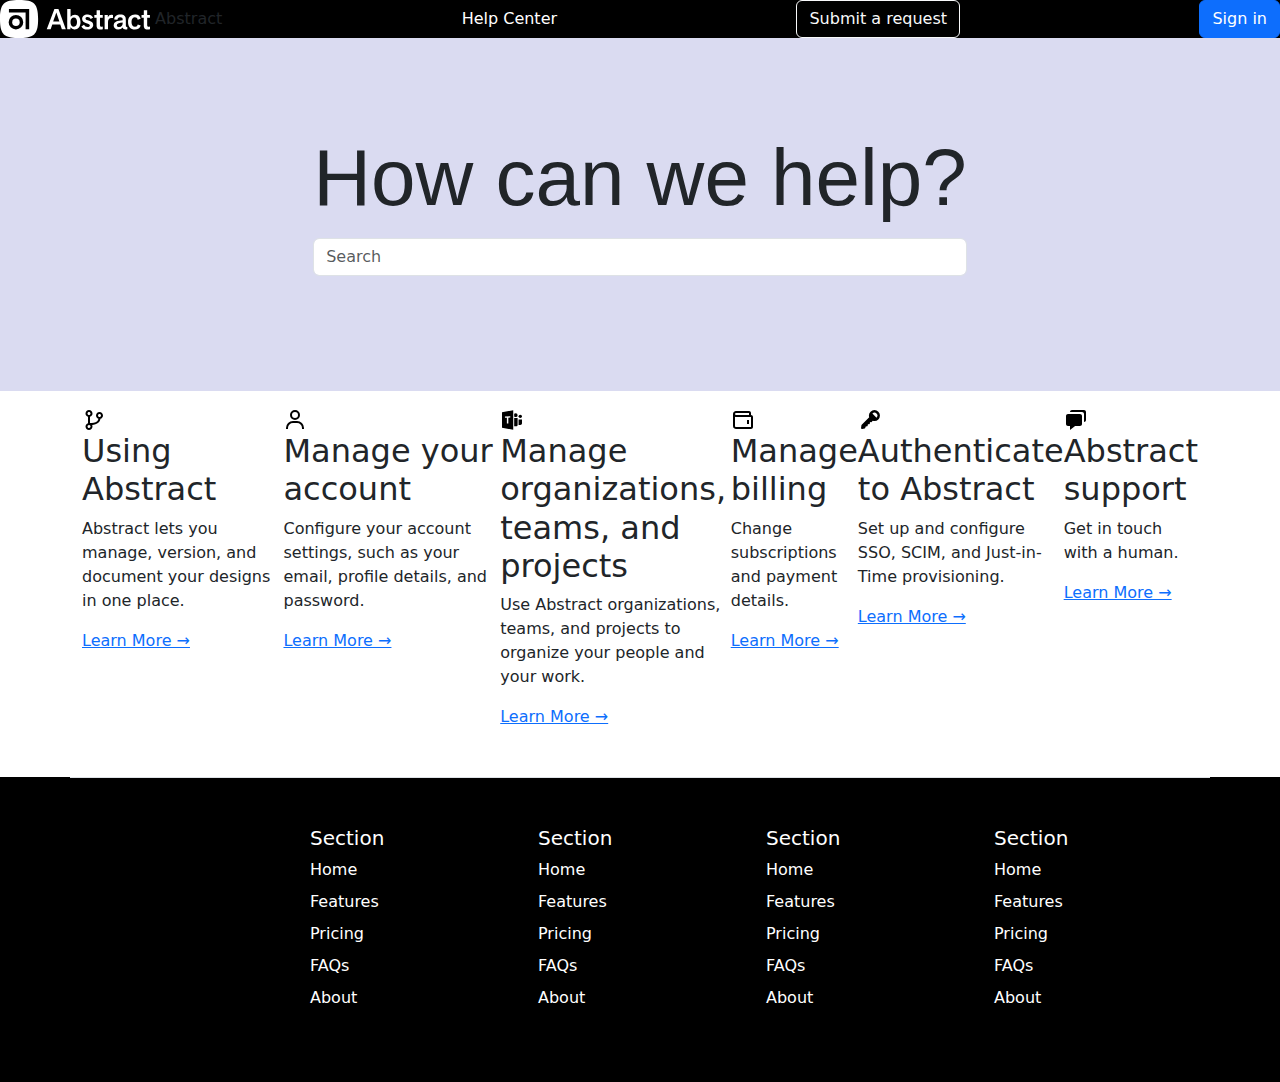
==== commit e33ca9b5: "edit file" ====
--- a/index.html
+++ b/index.html
@@ -94,18 +94,20 @@
     <div class="container my-lg-3">
       <!-- Content -->
       <div class="content">
-        <div class="">
-          <svg
-            xmlns="http://www.w3.org/2000/svg"
-            width="24"
-            height="24"
-            viewBox="0 0 24 24"
-            style="fill: rgba(0, 0, 0, 1); transform: ; msfilter: "
-          >
-            <path
-              d="M17.5 4C15.57 4 14 5.57 14 7.5c0 1.554 1.025 2.859 2.43 3.315-.146.932-.547 1.7-1.23 2.323-1.946 1.773-5.527 1.935-7.2 1.907V8.837c1.44-.434 2.5-1.757 2.5-3.337C10.5 3.57 8.93 2 7 2S3.5 3.57 3.5 5.5c0 1.58 1.06 2.903 2.5 3.337v6.326c-1.44.434-2.5 1.757-2.5 3.337C3.5 20.43 5.07 22 7 22s3.5-1.57 3.5-3.5c0-.551-.14-1.065-.367-1.529 2.06-.186 4.657-.757 6.409-2.35 1.097-.997 1.731-2.264 1.904-3.768C19.915 10.438 21 9.1 21 7.5 21 5.57 19.43 4 17.5 4zm-12 1.5C5.5 4.673 6.173 4 7 4s1.5.673 1.5 1.5S7.827 7 7 7s-1.5-.673-1.5-1.5zM7 20c-.827 0-1.5-.673-1.5-1.5a1.5 1.5 0 0 1 1.482-1.498l.13.01A1.495 1.495 0 0 1 7 20zM17.5 9c-.827 0-1.5-.673-1.5-1.5S16.673 6 17.5 6s1.5.673 1.5 1.5S18.327 9 17.5 9z"
-            ></path>
-          </svg>
+        <div class="content-block">
+          <div class="icon-content-block">
+            <svg
+              xmlns="http://www.w3.org/2000/svg"
+              width="24"
+              height="24"
+              viewBox="0 0 24 24"
+              style="fill: rgba(0, 0, 0, 1); transform: ; msfilter: "
+            >
+              <path
+                d="M17.5 4C15.57 4 14 5.57 14 7.5c0 1.554 1.025 2.859 2.43 3.315-.146.932-.547 1.7-1.23 2.323-1.946 1.773-5.527 1.935-7.2 1.907V8.837c1.44-.434 2.5-1.757 2.5-3.337C10.5 3.57 8.93 2 7 2S3.5 3.57 3.5 5.5c0 1.58 1.06 2.903 2.5 3.337v6.326c-1.44.434-2.5 1.757-2.5 3.337C3.5 20.43 5.07 22 7 22s3.5-1.57 3.5-3.5c0-.551-.14-1.065-.367-1.529 2.06-.186 4.657-.757 6.409-2.35 1.097-.997 1.731-2.264 1.904-3.768C19.915 10.438 21 9.1 21 7.5 21 5.57 19.43 4 17.5 4zm-12 1.5C5.5 4.673 6.173 4 7 4s1.5.673 1.5 1.5S7.827 7 7 7s-1.5-.673-1.5-1.5zM7 20c-.827 0-1.5-.673-1.5-1.5a1.5 1.5 0 0 1 1.482-1.498l.13.01A1.495 1.495 0 0 1 7 20zM17.5 9c-.827 0-1.5-.673-1.5-1.5S16.673 6 17.5 6s1.5.673 1.5 1.5S18.327 9 17.5 9z"
+              ></path>
+            </svg>
+          </div>
           <h2>Using Abstract</h2>
           <p>
             Abstract lets you manage, version, and document your designs in one
@@ -113,18 +115,20 @@
           </p>
           <a href="#">Learn More →</a>
         </div>
-        <div class="">
-          <svg
-            xmlns="http://www.w3.org/2000/svg"
-            width="24"
-            height="24"
-            viewBox="0 0 24 24"
-            style="fill: rgba(0, 0, 0, 1); transform: ; msfilter: "
-          >
-            <path
-              d="M12 2a5 5 0 1 0 5 5 5 5 0 0 0-5-5zm0 8a3 3 0 1 1 3-3 3 3 0 0 1-3 3zm9 11v-1a7 7 0 0 0-7-7h-4a7 7 0 0 0-7 7v1h2v-1a5 5 0 0 1 5-5h4a5 5 0 0 1 5 5v1z"
-            ></path>
-          </svg>
+        <div class="content-block">
+          <div class="icon-content-block">
+            <svg
+              xmlns="http://www.w3.org/2000/svg"
+              width="24"
+              height="24"
+              viewBox="0 0 24 24"
+              style="fill: rgba(0, 0, 0, 1); transform: ; msfilter: "
+            >
+              <path
+                d="M12 2a5 5 0 1 0 5 5 5 5 0 0 0-5-5zm0 8a3 3 0 1 1 3-3 3 3 0 0 1-3 3zm9 11v-1a7 7 0 0 0-7-7h-4a7 7 0 0 0-7 7v1h2v-1a5 5 0 0 1 5-5h4a5 5 0 0 1 5 5v1z"
+              ></path>
+            </svg>
+          </div>
           <h2>Manage your account</h2>
           <p>
             Configure your account settings, such as your email, profile
@@ -132,19 +136,21 @@
           </p>
           <a href="#">Learn More →</a>
         </div>
-        <div class="">
-          <svg
-            xmlns="http://www.w3.org/2000/svg"
-            width="24"
-            height="24"
-            viewBox="0 0 24 24"
-            style="fill: rgba(0, 0, 0, 1); transform: ; msfilter: "
-          >
-            <circle cx="20.288" cy="8.344" r="1.707"></circle>
-            <path
-              d="M18.581 11.513h3.413v3.656c0 .942-.765 1.706-1.707 1.706h-1.706v-5.362zM2.006 4.2v15.6l11.213 1.979V2.221L2.006 4.2zm8.288 5.411-1.95.049v5.752H6.881V9.757l-1.949.098V8.539l5.362-.292v1.364zm3.899.439v8.288h1.95c.808 0 1.463-.655 1.463-1.462V10.05h-3.413zm1.463-4.875c-.586 0-1.105.264-1.463.673v2.555c.357.409.877.673 1.463.673a1.95 1.95 0 0 0 0-3.901z"
-            ></path>
-          </svg>
+        <div class="content-block">
+          <div class="icon-content-block">
+            <svg
+              xmlns="http://www.w3.org/2000/svg"
+              width="24"
+              height="24"
+              viewBox="0 0 24 24"
+              style="fill: rgba(0, 0, 0, 1); transform: ; msfilter: "
+            >
+              <circle cx="20.288" cy="8.344" r="1.707"></circle>
+              <path
+                d="M18.581 11.513h3.413v3.656c0 .942-.765 1.706-1.707 1.706h-1.706v-5.362zM2.006 4.2v15.6l11.213 1.979V2.221L2.006 4.2zm8.288 5.411-1.95.049v5.752H6.881V9.757l-1.949.098V8.539l5.362-.292v1.364zm3.899.439v8.288h1.95c.808 0 1.463-.655 1.463-1.462V10.05h-3.413zm1.463-4.875c-.586 0-1.105.264-1.463.673v2.555c.357.409.877.673 1.463.673a1.95 1.95 0 0 0 0-3.901z"
+              ></path>
+            </svg>
+          </div>
           <h2>Manage organizations, teams, and projects</h2>
           <p>
             Use Abstract organizations, teams, and projects to organize your
@@ -152,54 +158,60 @@
           </p>
           <a href="#">Learn More →</a>
         </div>
-        <div class="">
-          <svg
-            xmlns="http://www.w3.org/2000/svg"
-            width="24"
-            height="24"
-            viewBox="0 0 24 24"
-            style="fill: rgba(0, 0, 0, 1); transform: ; msfilter: "
-          >
-            <path d="M16 12h2v4h-2z"></path>
-            <path
-              d="M20 7V5c0-1.103-.897-2-2-2H5C3.346 3 2 4.346 2 6v12c0 2.201 1.794 3 3 3h15c1.103 0 2-.897 2-2V9c0-1.103-.897-2-2-2zM5 5h13v2H5a1.001 1.001 0 0 1 0-2zm15 14H5.012C4.55 18.988 4 18.805 4 18V8.815c.314.113.647.185 1 .185h15v10z"
-            ></path>
-          </svg>
+        <div class="content-block">
+          <div class="icon-content-block">
+            <svg
+              xmlns="http://www.w3.org/2000/svg"
+              width="24"
+              height="24"
+              viewBox="0 0 24 24"
+              style="fill: rgba(0, 0, 0, 1); transform: ; msfilter: "
+            >
+              <path d="M16 12h2v4h-2z"></path>
+              <path
+                d="M20 7V5c0-1.103-.897-2-2-2H5C3.346 3 2 4.346 2 6v12c0 2.201 1.794 3 3 3h15c1.103 0 2-.897 2-2V9c0-1.103-.897-2-2-2zM5 5h13v2H5a1.001 1.001 0 0 1 0-2zm15 14H5.012C4.55 18.988 4 18.805 4 18V8.815c.314.113.647.185 1 .185h15v10z"
+              ></path>
+            </svg>
+          </div>
           <h2>Manage billing</h2>
           <p>Change subscriptions and payment details.</p>
           <a href="#">Learn More →</a>
         </div>
-        <div class="">
-          <svg
-            xmlns="http://www.w3.org/2000/svg"
-            width="24"
-            height="24"
-            viewBox="0 0 24 24"
-            style="fill: rgba(0, 0, 0, 1); transform: ; msfilter: "
-          >
-            <path
-              d="M3.433 17.325 3.079 19.8a1 1 0 0 0 1.131 1.131l2.475-.354C7.06 20.524 8 18 8 18s.472.405.665.466c.412.13.813-.274.948-.684L10 16.01s.577.292.786.335c.266.055.524-.109.707-.293a.988.988 0 0 0 .241-.391L12 14.01s.675.187.906.214c.263.03.519-.104.707-.293l1.138-1.137a5.502 5.502 0 0 0 5.581-1.338 5.507 5.507 0 0 0 0-7.778 5.507 5.507 0 0 0-7.778 0 5.5 5.5 0 0 0-1.338 5.581l-7.501 7.5a.994.994 0 0 0-.282.566zM18.504 5.506a2.919 2.919 0 0 1 0 4.122l-4.122-4.122a2.919 2.919 0 0 1 4.122 0z"
-            ></path>
-          </svg>
+        <div class="content-block">
+          <div class="icon-content-block">
+            <svg
+              xmlns="http://www.w3.org/2000/svg"
+              width="24"
+              height="24"
+              viewBox="0 0 24 24"
+              style="fill: rgba(0, 0, 0, 1); transform: ; msfilter: "
+            >
+              <path
+                d="M3.433 17.325 3.079 19.8a1 1 0 0 0 1.131 1.131l2.475-.354C7.06 20.524 8 18 8 18s.472.405.665.466c.412.13.813-.274.948-.684L10 16.01s.577.292.786.335c.266.055.524-.109.707-.293a.988.988 0 0 0 .241-.391L12 14.01s.675.187.906.214c.263.03.519-.104.707-.293l1.138-1.137a5.502 5.502 0 0 0 5.581-1.338 5.507 5.507 0 0 0 0-7.778 5.507 5.507 0 0 0-7.778 0 5.5 5.5 0 0 0-1.338 5.581l-7.501 7.5a.994.994 0 0 0-.282.566zM18.504 5.506a2.919 2.919 0 0 1 0 4.122l-4.122-4.122a2.919 2.919 0 0 1 4.122 0z"
+              ></path>
+            </svg>
+          </div>
           <h2>Authenticate to Abstract</h2>
           <p>Set up and configure SSO, SCIM, and Just-in-Time provisioning.</p>
           <a href="#">Learn More →</a>
         </div>
-        <div class="">
-          <svg
-            xmlns="http://www.w3.org/2000/svg"
-            width="24"
-            height="24"
-            viewBox="0 0 24 24"
-            style="fill: rgba(0, 0, 0, 1); transform: ; msfilter: "
-          >
-            <path
-              d="M4 18h2v4.081L11.101 18H16c1.103 0 2-.897 2-2V8c0-1.103-.897-2-2-2H4c-1.103 0-2 .897-2 2v8c0 1.103.897 2 2 2z"
-            ></path>
-            <path
-              d="M20 2H8c-1.103 0-2 .897-2 2h12c1.103 0 2 .897 2 2v8c1.103 0 2-.897 2-2V4c0-1.103-.897-2-2-2z"
-            ></path>
-          </svg>
+        <div class="content-block">
+          <div class="icon-content-block">
+            <svg
+              xmlns="http://www.w3.org/2000/svg"
+              width="24"
+              height="24"
+              viewBox="0 0 24 24"
+              style="fill: rgba(0, 0, 0, 1); transform: ; msfilter: "
+            >
+              <path
+                d="M4 18h2v4.081L11.101 18H16c1.103 0 2-.897 2-2V8c0-1.103-.897-2-2-2H4c-1.103 0-2 .897-2 2v8c0 1.103.897 2 2 2z"
+              ></path>
+              <path
+                d="M20 2H8c-1.103 0-2 .897-2 2h12c1.103 0 2 .897 2 2v8c1.103 0 2-.897 2-2V4c0-1.103-.897-2-2-2z"
+              ></path>
+            </svg>
+          </div>
           <h2>Abstract support</h2>
           <p>Get in touch with a human.</p>
           <a href="#">Learn More →</a>
--- a/style.css
+++ b/style.css
@@ -34,6 +34,9 @@
   text-align: center;
 }
 
+.content {
+  display: flex;
+}
 .footer {
   background-color: black;
   color: white;
